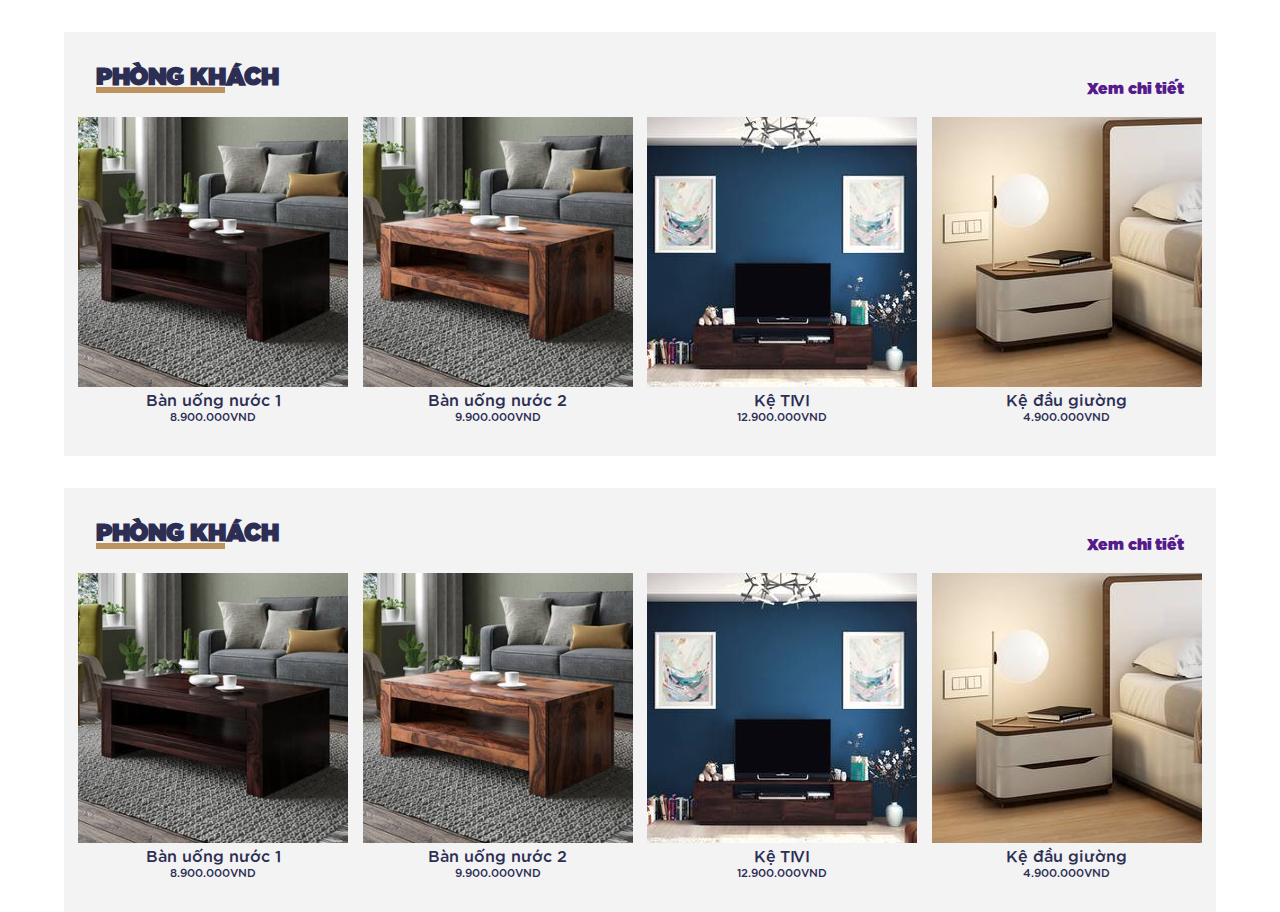
==== Demo-Reponsive/view/sanPham.html @ d6445efc "Day09" ====
<!DOCTYPE html>
<html lang="en">
<head>
    <meta charset="UTF-8">
    <meta name="viewport" content="width=device-width, initial-scale=1.0">

    <link rel="stylesheet" href="../css/font.css">
    <link rel="stylesheet" href="../css/sanPham.css">
    <link rel="stylesheet" href="../css/responsive.css">
    <!-- font-awesome  -->
    <link rel="stylesheet" href="https://cdnjs.cloudflare.com/ajax/libs/font-awesome/6.4.2/css/all.min.css" integrity="sha512-z3gLpd7yknf1YoNbCzqRKc4qyor8gaKU1qmn+CShxbuBusANI9QpRohGBreCFkKxLhei6S9CQXFEbbKuqLg0DA==" crossorigin="anonymous" referrerpolicy="no-referrer" />

    <title>Demo Responsive</title>
</head>
<body>
    <section class="product">
        <div class="container">
            <div class="box">
                <div class="content">
                    <h2>PHÒNG KHÁCH</h2>
                    <a href="" title="Chi-Tiet">Xem chi tiết</a>
                </div>
                <div class="row">
                    <div class="col">
                        <div class="img">
                            <img src="../img/san-pham-noi-bat/phong-khach-ban-uong-nuoc.png" alt="">
                        </div>
                        <p class="item">Bàn uống nước 1</p>
                        <i class="fa-sharp fa-solid fa-star"></i>
                        <i class="fa-sharp fa-solid fa-star"></i>
                        <i class="fa-sharp fa-solid fa-star"></i>
                        <i class="fa-sharp fa-solid fa-star"></i>
                        <i class="fa-sharp fa-solid fa-star"></i>
                        <p class="tem">8.900.000VND</p>
                    </div>
                    <div class="col">
                        <div class="img">
                            <img src="../img/san-pham-noi-bat/phong-khach-ban-uong-nuoc-2.png" alt="">
                        </div>
                        <p class="item">Bàn uống nước 2</p>
                        <i class="fa-sharp fa-solid fa-star"></i>
                        <i class="fa-sharp fa-solid fa-star"></i>
                        <i class="fa-sharp fa-solid fa-star"></i>
                        <i class="fa-sharp fa-solid fa-star"></i>
                        <i class="fa-sharp fa-solid fa-star"></i>
                        <p class="tem">9.900.000VND</p>
                    </div>
                    <div class="col">
                        <div class="img">
                            <img src="../img/san-pham-noi-bat/phong-khach-ke-ti-vi.png" alt="">
                        </div>
                        <p class="item">Kệ TIVI</p>
                        <i class="fa-sharp fa-solid fa-star"></i>
                        <i class="fa-sharp fa-solid fa-star"></i>
                        <i class="fa-sharp fa-solid fa-star"></i>
                        <i class="fa-sharp fa-solid fa-star"></i>
                        <i class="fa-sharp fa-solid fa-star"></i>
                        <p class="tem">12.900.000VND</p>
                    </div>
                    <div class="col">
                        <div class="img">
                            <img src="../img/san-pham-noi-bat/ke-dau-giuong.png" alt="">
                        </div>
                        <p class="item">Kệ đầu giường</p>
                        <i class="fa-sharp fa-solid fa-star"></i>
                        <i class="fa-sharp fa-solid fa-star"></i>
                        <i class="fa-sharp fa-solid fa-star"></i>
                        <i class="fa-sharp fa-solid fa-star"></i>
                        <i class="fa-sharp fa-solid fa-star"></i>
                        <p class="tem">4.900.000VND</p>
                    </div>
                </div>
            </div>
        </div>
        <div class="container">
            <div class="box">
                <div class="content">
                    <h2>PHÒNG KHÁCH</h2>
                    <a href="" title="Chi-Tiet">Xem chi tiết</a>
                </div>
                <div class="row">
                    <div class="col">
                        <div class="img">
                            <img src="../img/san-pham-noi-bat/phong-khach-ban-uong-nuoc.png" alt="">
                        </div>
                        <p class="item">Bàn uống nước 1</p>
                        <i class="fa-sharp fa-solid fa-star"></i>
                        <i class="fa-sharp fa-solid fa-star"></i>
                        <i class="fa-sharp fa-solid fa-star"></i>
                        <i class="fa-sharp fa-solid fa-star"></i>
                        <i class="fa-sharp fa-solid fa-star"></i>
                        <p class="tem">8.900.000VND</p>
                    </div>
                    <div class="col">
                        <div class="img">
                            <img src="../img/san-pham-noi-bat/phong-khach-ban-uong-nuoc-2.png" alt="">
                        </div>
                        <p class="item">Bàn uống nước 2</p>
                        <i class="fa-sharp fa-solid fa-star"></i>
                        <i class="fa-sharp fa-solid fa-star"></i>
                        <i class="fa-sharp fa-solid fa-star"></i>
                        <i class="fa-sharp fa-solid fa-star"></i>
                        <i class="fa-sharp fa-solid fa-star"></i>
                        <p class="tem">9.900.000VND</p>
                    </div>
                    <div class="col">
                        <div class="img">
                            <img src="../img/san-pham-noi-bat/phong-khach-ke-ti-vi.png" alt="">
                        </div>
                        <p class="item">Kệ TIVI</p>
                        <i class="fa-sharp fa-solid fa-star"></i>
                        <i class="fa-sharp fa-solid fa-star"></i>
                        <i class="fa-sharp fa-solid fa-star"></i>
                        <i class="fa-sharp fa-solid fa-star"></i>
                        <i class="fa-sharp fa-solid fa-star"></i>
                        <p class="tem">12.900.000VND</p>
                    </div>
                    <div class="col">
                        <div class="img">
                            <img src="../img/san-pham-noi-bat/ke-dau-giuong.png" alt="">
                        </div>
                        <p class="item">Kệ đầu giường</p>
                        <i class="fa-sharp fa-solid fa-star"></i>
                        <i class="fa-sharp fa-solid fa-star"></i>
                        <i class="fa-sharp fa-solid fa-star"></i>
                        <i class="fa-sharp fa-solid fa-star"></i>
                        <i class="fa-sharp fa-solid fa-star"></i>
                        <p class="tem">4.900.000VND</p>
                    </div>
                </div>
            </div>
        </div>
    </section>
</body>
</html>
---- Demo-Reponsive/css/font.css ----
@font-face {
    font-family: 'font-Medium';
    src: url(../fonts/Gotham-Medium.otf);
}
@font-face {
    font-family: 'font-Thin';
    src: url(../fonts/Gotham-Thin.otf);
}
@font-face {
    font-family: 'font-Ultra';
    src: url(../fonts/Gotham-Ultra.otf);
}
---- Demo-Reponsive/css/sanPham.css ----
*{
    margin: 0;
    padding: 0;
}
.container{
    background-color: #f3f3f3;
    width: 90%;
    margin: auto;
    padding: 2rem 0;
    margin-top: 2rem;
    color: #2c2e53;
}
.content{
    display: flex;
    justify-content: space-between;
    font-family: 'font-Ultra';
}
.content h2{
    padding-left: 2rem;
    margin-bottom: 1.5rem;
    position: relative;
}
.content h2::after{
    content: "";
    position: absolute;
    left: 2rem;right: 0; bottom: 0;
    background-color: #bd945f;
    height: 0.4rem;
    width: 60%;
}
a{
    padding-right: 2rem;
    text-decoration: none;
    padding-top: 1rem;
}
.row{
    display: flex;
    justify-content: space-evenly;
}
.col{
    text-align: center;
    font-family: 'font-Medium';
}
.col .item{
    font-size: 1rem;
}
.col .tem{
    font-size: 0.7rem;
}
.col i{
    color: rgb(196, 196, 42);
}
---- Demo-Reponsive/css/responsive.css ----
/* X-Small devices (portrait phones, less than 576px)
 No media query for `xs` since this is the default in Bootstrap */

.content{
    display: block;
    display: flex;
    justify-content: space-between;
}
.row{
    flex-wrap: wrap;
}
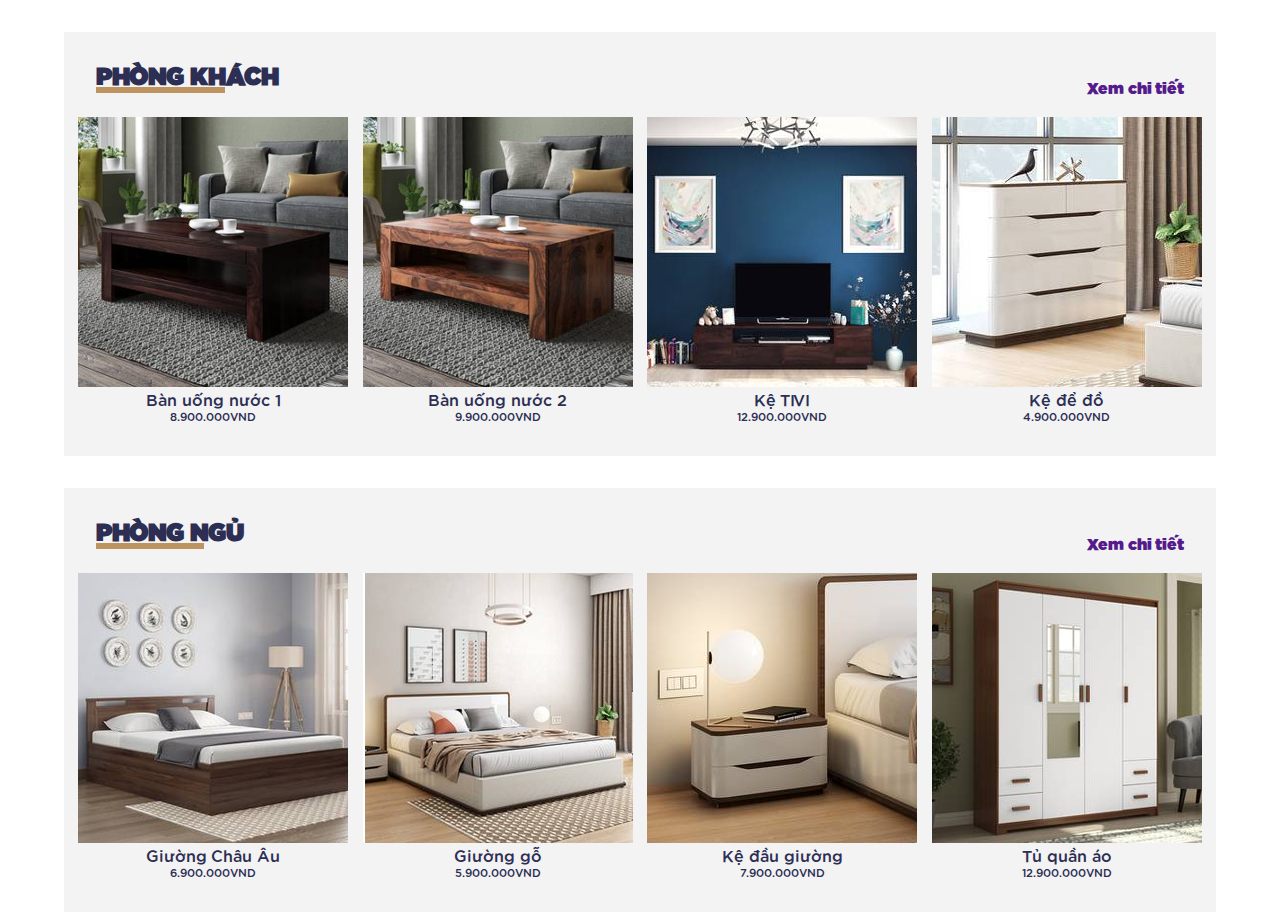
==== commit e16c382d: "Day09" ====
--- a/Demo-Reponsive/view/sanPham.html
+++ b/Demo-Reponsive/view/sanPham.html
@@ -59,9 +59,9 @@
                     </div>
                     <div class="col">
                         <div class="img">
-                            <img src="../img/san-pham-noi-bat/ke-dau-giuong.png" alt="">
+                            <img src="../img/san-pham-noi-bat/sp-4.jpg" alt="">
                         </div>
-                        <p class="item">Kệ đầu giường</p>
+                        <p class="item">Kệ để đồ</p>
                         <i class="fa-sharp fa-solid fa-star"></i>
                         <i class="fa-sharp fa-solid fa-star"></i>
                         <i class="fa-sharp fa-solid fa-star"></i>
@@ -75,45 +75,33 @@
         <div class="container">
             <div class="box">
                 <div class="content">
-                    <h2>PHÒNG KHÁCH</h2>
+                    <h2>PHÒNG NGỦ</h2>
                     <a href="" title="Chi-Tiet">Xem chi tiết</a>
                 </div>
                 <div class="row">
                     <div class="col">
                         <div class="img">
-                            <img src="../img/san-pham-noi-bat/phong-khach-ban-uong-nuoc.png" alt="">
+                            <img src="../img/san-pham-noi-bat/giuong-ngu.png" alt="">
                         </div>
-                        <p class="item">Bàn uống nước 1</p>
+                        <p class="item">Giường Châu Âu</p>
                         <i class="fa-sharp fa-solid fa-star"></i>
                         <i class="fa-sharp fa-solid fa-star"></i>
                         <i class="fa-sharp fa-solid fa-star"></i>
                         <i class="fa-sharp fa-solid fa-star"></i>
                         <i class="fa-sharp fa-solid fa-star"></i>
-                        <p class="tem">8.900.000VND</p>
+                        <p class="tem">6.900.000VND</p>
                     </div>
                     <div class="col">
                         <div class="img">
-                            <img src="../img/san-pham-noi-bat/phong-khach-ban-uong-nuoc-2.png" alt="">
+                            <img src="../img/san-pham-noi-bat/sp-1.jpg" alt="">
                         </div>
-                        <p class="item">Bàn uống nước 2</p>
+                        <p class="item">Giường gỗ</p>
                         <i class="fa-sharp fa-solid fa-star"></i>
                         <i class="fa-sharp fa-solid fa-star"></i>
                         <i class="fa-sharp fa-solid fa-star"></i>
                         <i class="fa-sharp fa-solid fa-star"></i>
                         <i class="fa-sharp fa-solid fa-star"></i>
-                        <p class="tem">9.900.000VND</p>
-                    </div>
-                    <div class="col">
-                        <div class="img">
-                            <img src="../img/san-pham-noi-bat/phong-khach-ke-ti-vi.png" alt="">
-                        </div>
-                        <p class="item">Kệ TIVI</p>
-                        <i class="fa-sharp fa-solid fa-star"></i>
-                        <i class="fa-sharp fa-solid fa-star"></i>
-                        <i class="fa-sharp fa-solid fa-star"></i>
-                        <i class="fa-sharp fa-solid fa-star"></i>
-                        <i class="fa-sharp fa-solid fa-star"></i>
-                        <p class="tem">12.900.000VND</p>
+                        <p class="tem">5.900.000VND</p>
                     </div>
                     <div class="col">
                         <div class="img">
@@ -125,7 +113,19 @@
                         <i class="fa-sharp fa-solid fa-star"></i>
                         <i class="fa-sharp fa-solid fa-star"></i>
                         <i class="fa-sharp fa-solid fa-star"></i>
-                        <p class="tem">4.900.000VND</p>
+                        <p class="tem">7.900.000VND</p>
+                    </div>
+                    <div class="col">
+                        <div class="img">
+                            <img src="../img/san-pham-noi-bat/sp-3.jpg" alt="">
+                        </div>
+                        <p class="item">Tủ quần áo</p>
+                        <i class="fa-sharp fa-solid fa-star"></i>
+                        <i class="fa-sharp fa-solid fa-star"></i>
+                        <i class="fa-sharp fa-solid fa-star"></i>
+                        <i class="fa-sharp fa-solid fa-star"></i>
+                        <i class="fa-sharp fa-solid fa-star"></i>
+                        <p class="tem">12.900.000VND</p>
                     </div>
                 </div>
             </div>
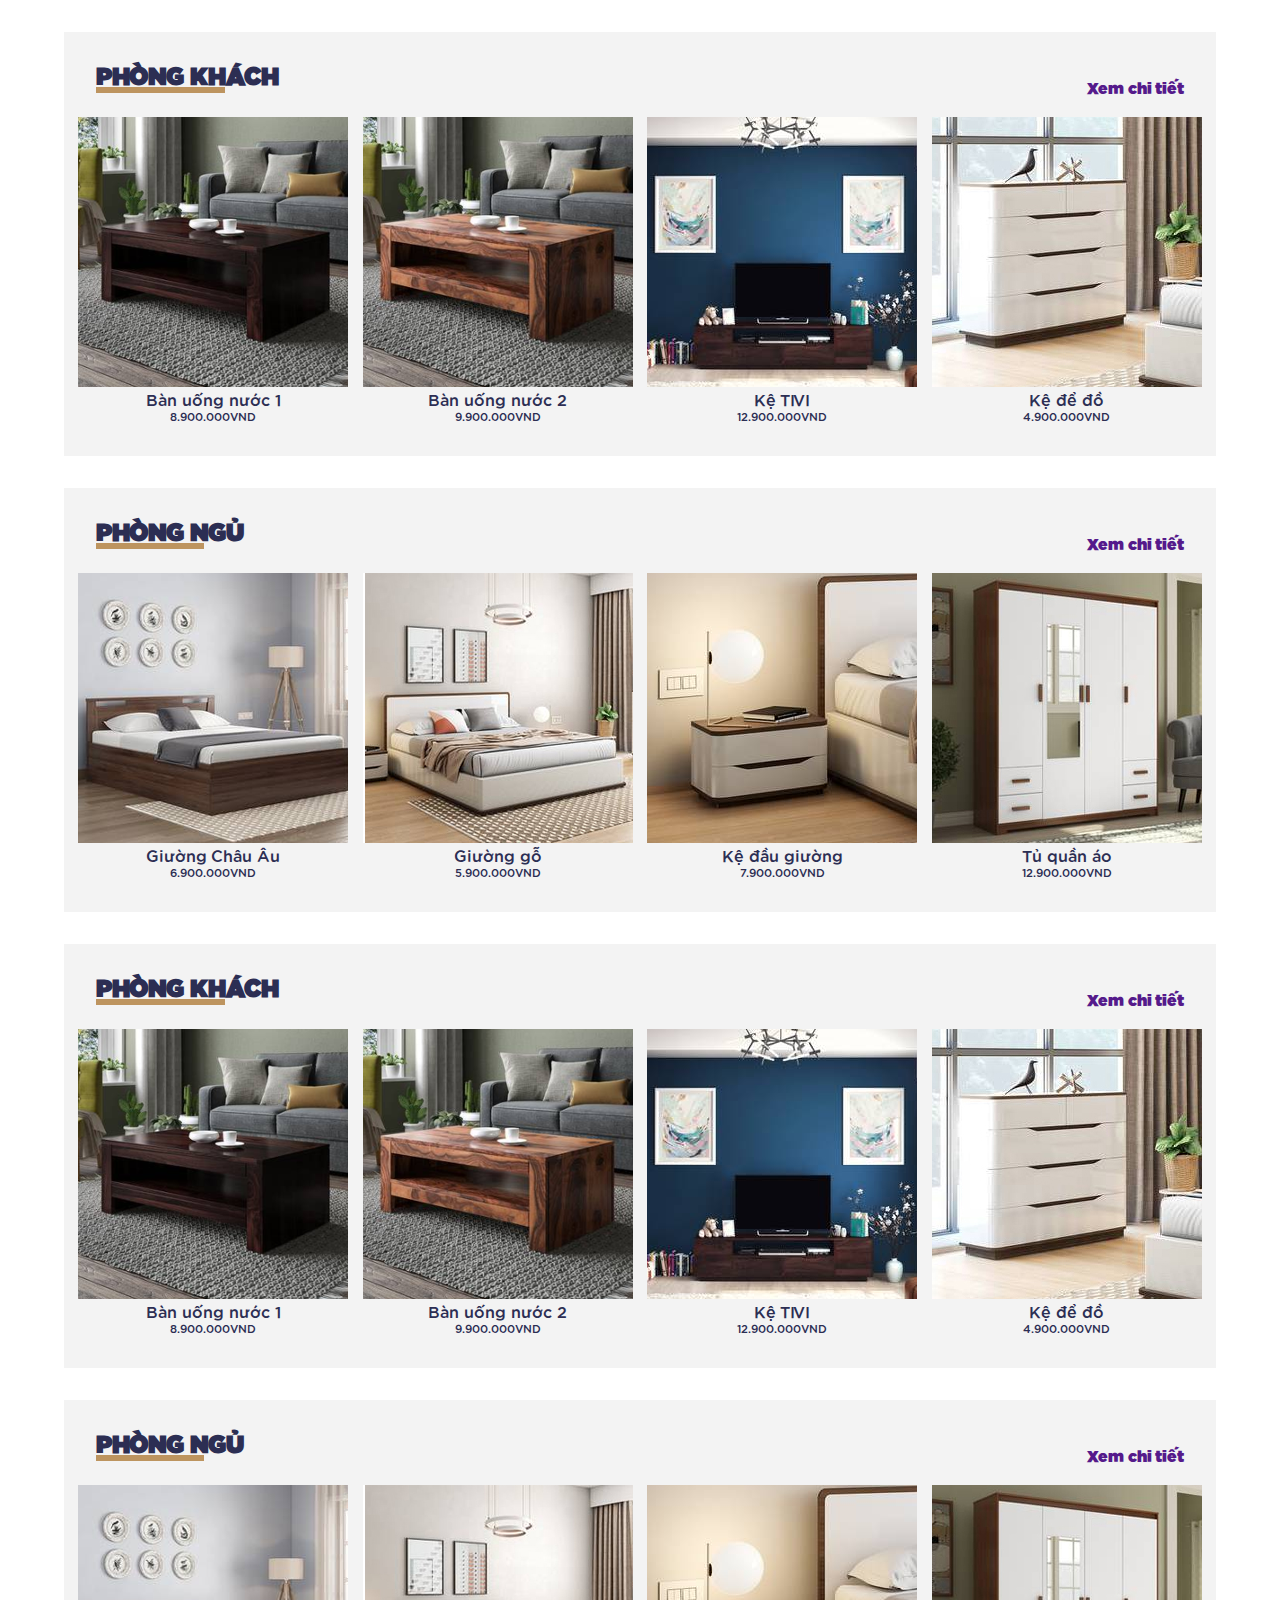
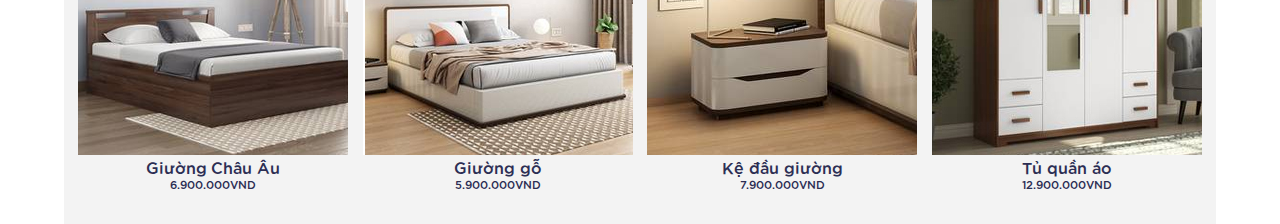
==== commit b89c1d04: "Responsive" ====
--- a/Demo-Reponsive/view/sanPham.html
+++ b/Demo-Reponsive/view/sanPham.html
@@ -130,6 +130,122 @@
                 </div>
             </div>
         </div>
+        <div class="container">
+            <div class="box">
+                <div class="content">
+                    <h2>PHÒNG KHÁCH</h2>
+                    <a href="" title="Chi-Tiet">Xem chi tiết</a>
+                </div>
+                <div class="row">
+                    <div class="col">
+                        <div class="img">
+                            <img src="../img/san-pham-noi-bat/phong-khach-ban-uong-nuoc.png" alt="">
+                        </div>
+                        <p class="item">Bàn uống nước 1</p>
+                        <i class="fa-sharp fa-solid fa-star"></i>
+                        <i class="fa-sharp fa-solid fa-star"></i>
+                        <i class="fa-sharp fa-solid fa-star"></i>
+                        <i class="fa-sharp fa-solid fa-star"></i>
+                        <i class="fa-sharp fa-solid fa-star"></i>
+                        <p class="tem">8.900.000VND</p>
+                    </div>
+                    <div class="col">
+                        <div class="img">
+                            <img src="../img/san-pham-noi-bat/phong-khach-ban-uong-nuoc-2.png" alt="">
+                        </div>
+                        <p class="item">Bàn uống nước 2</p>
+                        <i class="fa-sharp fa-solid fa-star"></i>
+                        <i class="fa-sharp fa-solid fa-star"></i>
+                        <i class="fa-sharp fa-solid fa-star"></i>
+                        <i class="fa-sharp fa-solid fa-star"></i>
+                        <i class="fa-sharp fa-solid fa-star"></i>
+                        <p class="tem">9.900.000VND</p>
+                    </div>
+                    <div class="col">
+                        <div class="img">
+                            <img src="../img/san-pham-noi-bat/phong-khach-ke-ti-vi.png" alt="">
+                        </div>
+                        <p class="item">Kệ TIVI</p>
+                        <i class="fa-sharp fa-solid fa-star"></i>
+                        <i class="fa-sharp fa-solid fa-star"></i>
+                        <i class="fa-sharp fa-solid fa-star"></i>
+                        <i class="fa-sharp fa-solid fa-star"></i>
+                        <i class="fa-sharp fa-solid fa-star"></i>
+                        <p class="tem">12.900.000VND</p>
+                    </div>
+                    <div class="col">
+                        <div class="img">
+                            <img src="../img/san-pham-noi-bat/sp-4.jpg" alt="">
+                        </div>
+                        <p class="item">Kệ để đồ</p>
+                        <i class="fa-sharp fa-solid fa-star"></i>
+                        <i class="fa-sharp fa-solid fa-star"></i>
+                        <i class="fa-sharp fa-solid fa-star"></i>
+                        <i class="fa-sharp fa-solid fa-star"></i>
+                        <i class="fa-sharp fa-solid fa-star"></i>
+                        <p class="tem">4.900.000VND</p>
+                    </div>
+                </div>
+            </div>
+        </div>
+        <div class="container">
+            <div class="box">
+                <div class="content">
+                    <h2>PHÒNG NGỦ</h2>
+                    <a href="" title="Chi-Tiet">Xem chi tiết</a>
+                </div>
+                <div class="row">
+                    <div class="col">
+                        <div class="img">
+                            <img src="../img/san-pham-noi-bat/giuong-ngu.png" alt="">
+                        </div>
+                        <p class="item">Giường Châu Âu</p>
+                        <i class="fa-sharp fa-solid fa-star"></i>
+                        <i class="fa-sharp fa-solid fa-star"></i>
+                        <i class="fa-sharp fa-solid fa-star"></i>
+                        <i class="fa-sharp fa-solid fa-star"></i>
+                        <i class="fa-sharp fa-solid fa-star"></i>
+                        <p class="tem">6.900.000VND</p>
+                    </div>
+                    <div class="col">
+                        <div class="img">
+                            <img src="../img/san-pham-noi-bat/sp-1.jpg" alt="">
+                        </div>
+                        <p class="item">Giường gỗ</p>
+                        <i class="fa-sharp fa-solid fa-star"></i>
+                        <i class="fa-sharp fa-solid fa-star"></i>
+                        <i class="fa-sharp fa-solid fa-star"></i>
+                        <i class="fa-sharp fa-solid fa-star"></i>
+                        <i class="fa-sharp fa-solid fa-star"></i>
+                        <p class="tem">5.900.000VND</p>
+                    </div>
+                    <div class="col">
+                        <div class="img">
+                            <img src="../img/san-pham-noi-bat/ke-dau-giuong.png" alt="">
+                        </div>
+                        <p class="item">Kệ đầu giường</p>
+                        <i class="fa-sharp fa-solid fa-star"></i>
+                        <i class="fa-sharp fa-solid fa-star"></i>
+                        <i class="fa-sharp fa-solid fa-star"></i>
+                        <i class="fa-sharp fa-solid fa-star"></i>
+                        <i class="fa-sharp fa-solid fa-star"></i>
+                        <p class="tem">7.900.000VND</p>
+                    </div>
+                    <div class="col">
+                        <div class="img">
+                            <img src="../img/san-pham-noi-bat/sp-3.jpg" alt="">
+                        </div>
+                        <p class="item">Tủ quần áo</p>
+                        <i class="fa-sharp fa-solid fa-star"></i>
+                        <i class="fa-sharp fa-solid fa-star"></i>
+                        <i class="fa-sharp fa-solid fa-star"></i>
+                        <i class="fa-sharp fa-solid fa-star"></i>
+                        <i class="fa-sharp fa-solid fa-star"></i>
+                        <p class="tem">12.900.000VND</p>
+                    </div>
+                </div>
+            </div>
+        </div>
     </section>
 </body>
 </html>